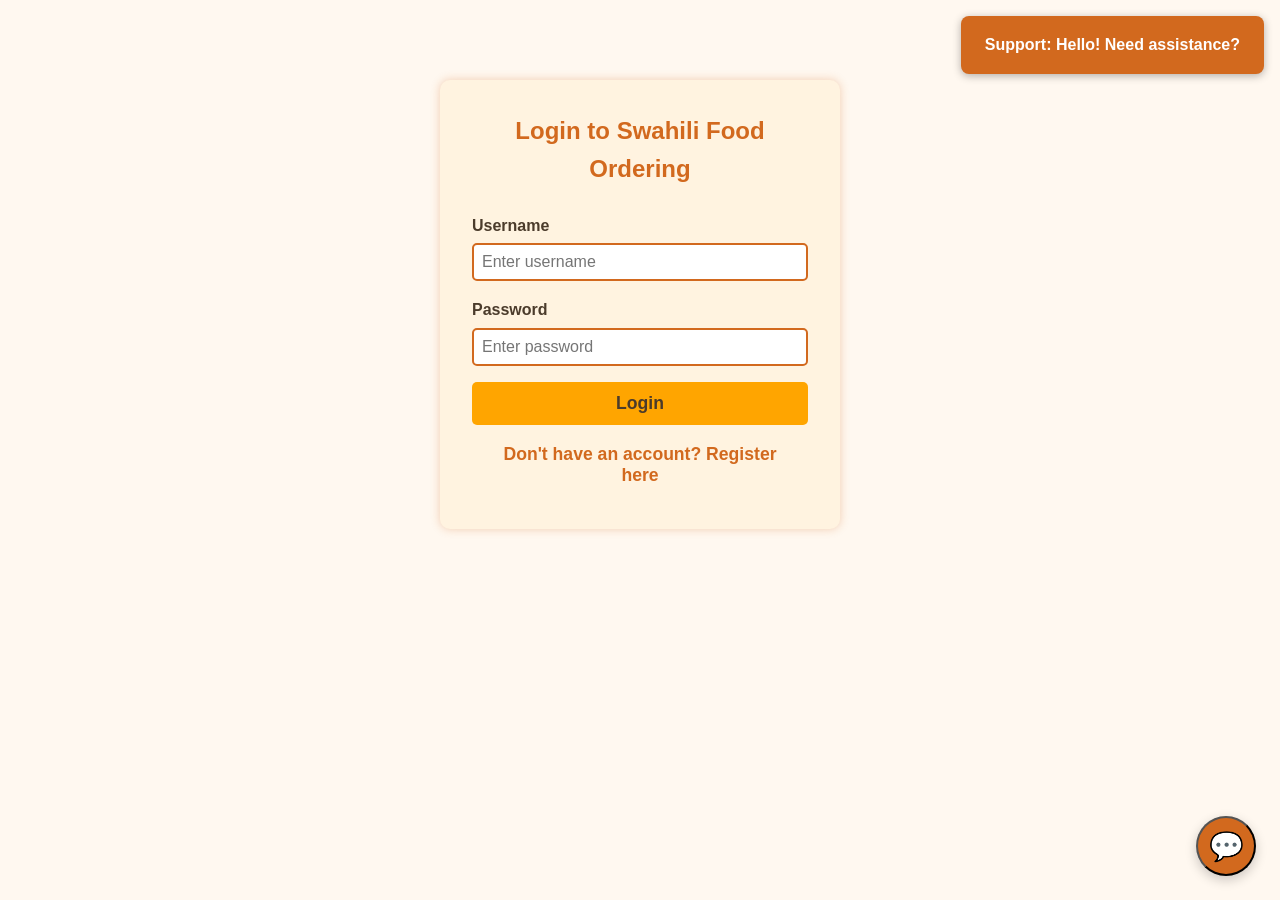
==== index.html @ b00fa82b "Integrated SQL and PHP backend" ====
<!DOCTYPE html>
<html lang="en">

<head>
  <meta charset="UTF-8" />
  <meta name="viewport" content="width=device-width, initial-scale=1" />
  <title>Swahili Food Ordering System</title>
  <style>
    /* Full CSS styles */
    * {
      box-sizing: border-box;
      margin: 0;
      padding: 0;
      font-family: 'Segoe UI', Tahoma, Geneva, Verdana, sans-serif;
    }

    body {
      background-image: url('https://images.unsplash.com/photo-1504674900247-0877df9cc836?auto=format&fit=crop&w=1350&q=80');
      background-size: cover;
      background-color: #fff8f0;
      color: #4b3b2b;
      line-height: 1.6;
      min-height: 100vh;
      display: flex;
      flex-direction: column;
      font-size: 16px;
    }

    .navbar {
      background-color: #d2691e;
      padding: 1rem;
      display: flex;
      justify-content: center;
      align-items: center;
      gap: 2rem;
      flex-wrap: wrap;
    }

    .navbar ul {
      list-style: none;
      display: flex;
      justify-content: center;
      gap: 2rem;
      margin: 0;
      padding: 0;
      flex-grow: 1;
    }

    .navbar a,
    .navbar button.logout-btn {
      color: #fff8f0;
      text-decoration: none;
      font-weight: 600;
      font-size: 1.1rem;
      transition: color 0.3s ease;
      cursor: pointer;
      background: none;
      border: none;
      padding: 0;
      font-family: inherit;
    }

    .navbar a:hover,
    .navbar a.active,
    .navbar button.logout-btn:hover {
      color: #ffa500;
    }

    .hero {
      background: linear-gradient(135deg, #ffa500, #d2691e);
      color: white;
      padding: 4rem 2rem;
      text-align: center;
      font-weight: 700;
      font-size: 2rem;
      border-radius: 0 0 30px 30px;
      margin-bottom: 2rem;
    }

    /* About & Features images */
    .about-us-content img,
    .features-content img {
      width: 100%;
      max-width: 420px;
      height: auto;
      border-radius: 8px;
      display: block;
      object-fit: cover;
      margin-bottom: 0.75rem;
    }

    /* Larger images when on home page only */
    #home .about-us-content img,
    #home .features-content img {
      max-width: 520px;
    }

    .feature-item .feature-subimage {
      width: 100%;
      max-width: 420px;
      border-radius: 6px;
      display: block;
      object-fit: cover;
      margin-top: 0.5rem;
    }

    .about-us-content {
      display: flex;
      gap: 1rem;
      align-items: center;
      justify-content: center;
      flex-wrap: wrap;
    }

    .features-content {
      display: flex;
      gap: 1rem;
      justify-content: center;
      flex-wrap: wrap;
    }

    /* Support chat button & window */
    #support-btn {
      position: fixed;
      right: 1.5rem;
      bottom: 1.5rem;
      width: 60px;
      height: 60px;
      border-radius: 50%;
      background: #d2691e;
      color: white;
      font-size: 28px;
      display: flex;
      align-items: center;
      justify-content: center;
      box-shadow: 0 4px 12px rgba(0, 0, 0, 0.2);
      cursor: pointer;
      z-index: 2000;
    }

    #support-window {
      position: fixed;
      right: 1.5rem;
      bottom: 80px;
      width: 320px;
      max-height: 420px;
      background: white;
      border-radius: 10px;
      box-shadow: 0 6px 24px rgba(0, 0, 0, 0.25);
      display: none;
      flex-direction: column;
      overflow: hidden;
      z-index: 2000;
    }

    #support-window header {
      background: #d2691e;
      color: white;
      padding: 0.6rem 0.9rem;
      font-weight: 700;
      display: flex;
      justify-content: space-between;
      align-items: center;
    }

    #support-messages {
      padding: 0.75rem;
      overflow-y: auto;
      flex-grow: 1;
      font-size: 0.95rem;
    }

    .support-msg {
      margin: 0.4rem 0;
    }

    .support-msg .from {
      font-weight: 700;
      margin-right: 0.4rem;
    }

    #support-input {
      display: flex;
      border-top: 1px solid #eee;
    }

    #support-input textarea {
      flex: 1;
      padding: 0.5rem;
      border: none;
      resize: none;
      font-family: inherit;
    }

    #support-input button {
      background: #ffa500;
      border: none;
      padding: 0 0.9rem;
      cursor: pointer;
      font-weight: 700;
    }

    .contact-section {
      max-width: 600px;
      margin: 2rem auto 4rem auto;
      background-color: #fff3e0;
      padding: 1.5rem 2rem;
      border-radius: 10px;
      box-shadow: 0 0 10px rgba(210, 105, 30, 0.3);
      text-align: center;
      font-weight: 600;
      color: #4b3b2b;
    }

    .contact-section h3 {
      margin-bottom: 1rem;
      color: #d2691e;
    }

    .contact-links a {
      display: inline-block;
      margin: 0 1rem;
      color: #d2691e;
      font-weight: 700;
      text-decoration: none;
      border: 2px solid #d2691e;
      padding: 0.5rem 1rem;
      border-radius: 5px;
      transition: background-color 0.3s ease, color 0.3s ease;
    }

    .contact-links a:hover {
      background-color: #d2691e;
      color: #fff8f0;
    }

    .login-container {
      max-width: 400px;
      margin: 5rem auto;
      background-color: #fff3e0;
      padding: 2rem;
      border-radius: 10px;
      box-shadow: 0 0 10px rgba(210, 105, 30, 0.3);
    }

    .login-container h1 {
      margin-bottom: 1.5rem;
      text-align: center;
      color: #d2691e;
    }

    .login-container label {
      display: block;
      margin-bottom: 0.3rem;
      font-weight: 600;
    }

    .login-container input {
      width: 100%;
      padding: 0.5rem;
      margin-bottom: 1rem;
      border: 2px solid #d2691e;
      border-radius: 5px;
      font-size: 1rem;
    }

    .login-container button {
      width: 100%;
      padding: 0.7rem;
      background-color: #ffa500;
      border: none;
      border-radius: 5px;
      color: #4b3b2b;
      font-weight: 700;
      font-size: 1.1rem;
      cursor: pointer;
      transition: background-color 0.3s ease;
    }

    .login-container button:hover {
      background-color: #d2691e;
      color: #fff8f0;
    }

    .error-message {
      color: #b00020;
      font-weight: 600;
      text-align: center;
      margin-top: -0.5rem;
      margin-bottom: 1rem;
    }

    .menu-section {
      max-width: 1000px;
      margin: 2rem auto;
      padding: 0 1rem;
    }

    .menu-section h2,
    .menu-section h3 {
      text-align: center;
      margin-bottom: 1rem;
      color: #d2691e;
    }

    .menu-items {
      display: grid;
      grid-template-columns: repeat(auto-fit, minmax(260px, 1fr));
      gap: 1.5rem;
    }

    .menu-card {
      background-color: #fff3e0;
      border-radius: 10px;
      box-shadow: 0 2px 8px rgba(210, 105, 30, 0.2);
      padding: 1rem;
      text-align: center;
      transition: transform 0.3s ease;
      cursor: pointer;
      position: relative;
    }

    .menu-card:hover {
      transform: translateY(-5px);
    }

    .menu-card .image-placeholder {
      background-color: #d2691e;
      color: #fff8f0;
      height: 300px;
      display: flex;
      justify-content: center;
      align-items: center;
      font-weight: 700;
      border-radius: 8px;
      margin-bottom: 1rem;
      background-size: cover;
      background-position: center;
    }

    .menu-card h4 {
      margin-bottom: 0.5rem;
      color: #4b3b2b;
    }

    .menu-card p.price {
      font-weight: 700;
      margin-bottom: 0.5rem;
      color: #d2691e;
    }

    .menu-card .rating {
      margin-bottom: 0.5rem;
      color: #ffa500;
    }

    .menu-card button {
      background-color: #ffa500;
      border: none;
      padding: 0.5rem 1rem;
      border-radius: 5px;
      font-weight: 700;
      color: #4b3b2b;
      cursor: pointer;
      transition: background-color 0.3s ease;
      margin-bottom: 0.5rem;
    }

    .menu-card button:hover {
      background-color: #d2691e;
      color: #fff8f0;
    }

    .menu-card .fav-btn {
      position: absolute;
      top: 10px;
      right: 10px;
      background: transparent;
      border: none;
      font-size: 1.5rem;
      cursor: pointer;
      color: #d2691e;
      transition: color 0.3s ease;
    }

    .menu-card .fav-btn.favorited {
      color: #ffa500;
    }

    #cart-items {
      max-width: 700px;
      margin: 1rem auto;
      padding: 0 1rem;
    }

    .cart-item {
      background-color: #fff3e0;
      border-radius: 10px;
      box-shadow: 0 2px 8px rgba(210, 105, 30, 0.2);
      padding: 1rem;
      margin-bottom: 1rem;
      display: flex;
      justify-content: space-between;
      align-items: center;
    }

    .cart-item p {
      margin: 0 0.5rem;
      font-weight: 600;
      color: #4b3b2b;
    }

    .cart-item button {
      background-color: #b00020;
      border: none;
      color: white;
      padding: 0.3rem 0.7rem;
      border-radius: 5px;
      cursor: pointer;
      font-weight: 700;
      transition: background-color 0.3s ease;
    }

    .cart-item button:hover {
      background-color: #7a0015;
    }

    .cart-summary {
      max-width: 700px;
      margin: 1rem auto;
      padding: 1rem;
      background-color: #fff3e0;
      border-radius: 10px;
      text-align: right;
      font-weight: 700;
      font-size: 1.2rem;
      color: #d2691e;
    }

    .cart-summary button {
      background-color: #ffa500;
      border: none;
      padding: 0.7rem 1.5rem;
      border-radius: 5px;
      font-weight: 700;
      color: #4b3b2b;
      cursor: pointer;
      transition: background-color 0.3s ease;
      margin-left: 1rem;
    }

    .cart-summary button:hover {
      background-color: #d2691e;
      color: #fff8f0;
    }

    .confirmation-message {
      text-align: center;
      font-weight: 700;
      color: #2e7d32;
      margin-top: 1rem;
    }

    #delivery-form {
      max-width: 700px;
      margin: 1rem auto 3rem auto;
      background-color: #fff3e0;
      padding: 1rem 2rem;
      border-radius: 10px;
      box-shadow: 0 0 10px rgba(210, 105, 30, 0.3);
    }

    #delivery-form h3 {
      color: #d2691e;
      margin-bottom: 1rem;
      text-align: center;
    }

    #delivery-form label {
      display: block;
      margin-bottom: 0.3rem;
      font-weight: 600;
      color: #4b3b2b;
    }

    #delivery-form input,
    #delivery-form textarea {
      width: 100%;
      padding: 0.5rem;
      margin-bottom: 1rem;
      border: 2px solid #d2691e;
      border-radius: 5px;
      font-size: 1rem;
      font-family: inherit;
      resize: vertical;
    }

    #delivery-form button {
      background-color: #ffa500;
      border: none;
      padding: 0.7rem 1.5rem;
      border-radius: 5px;
      font-weight: 700;
      color: #4b3b2b;
      cursor: pointer;
      transition: background-color 0.3s ease;
      display: block;
      margin: 0 auto;
    }

    #delivery-form button:hover {
      background-color: #d2691e;
      color: #fff8f0;
    }

    #notification {
      position: fixed;
      top: 1rem;
      right: 1rem;
      background-color: #d2691e;
      color: white;
      padding: 1rem 1.5rem;
      border-radius: 8px;
      box-shadow: 0 2px 8px rgba(0, 0, 0, 0.3);
      display: none;
      z-index: 1000;
      font-weight: 700;
    }

    #search-suggestions {
      position: absolute;
      background: white;
      border: 1px solid #d2691e;
      border-radius: 5px;
      max-width: 300px;
      max-height: 150px;
      overflow-y: auto;
      z-index: 100;
      display: none;
    }

    #search-suggestions div {
      padding: 0.5rem;
      cursor: pointer;
    }

    #search-suggestions div:hover,
    #search-suggestions div.active {
      background-color: #d2691e;
      color: white;
    }

    @media (max-width: 600px) {
      .navbar ul {
        flex-direction: column;
        gap: 1rem;
      }

      .menu-items {
        grid-template-columns: 1fr;
      }

      .hero {
        font-size: 1.5rem;
        padding: 3rem 1rem;
      }

      .login-container {
        margin: 3rem 1rem;
      }
    }

    .page {
      display: none;
    }

    .active-page {
      display: block;
    }

    /* Additional styles for Home page sections */
    .about-us,
    .features,
    .contacts {
      max-width: 900px;
      margin: 2rem auto;
      background: #fff3e0;
      padding: 2rem;
      border-radius: 10px;
      box-shadow: 0 0 10px rgba(210, 105, 30, 0.3);
    }

    .about-us h2,
    .features h2,
    .contacts h2 {
      color: #d2691e;
      margin-bottom: 1rem;
      text-align: center;
    }

    .about-us-content,
    .features-content,
    .contacts-content {
      display: flex;
      flex-wrap: wrap;
      gap: 1.5rem;
      align-items: center;
      justify-content: center;
    }

    .about-us-content img,
    .features-content img,
    .contacts-content img {
      max-width: 300px;
      border-radius: 10px;
      object-fit: cover;
    }

    .about-us-text,
    .feature-item p,
    .contact-item p {
      color: #4b3b2b;
      font-size: 1.1rem;
    }

    .feature-item,
    .contact-item {
      flex: 1 1 250px;
      text-align: center;
    }

    .feature-item h3 {
      color: #d2691e;
      margin: 0.5rem 0;
    }

    .contact-item a {
      color: #d2691e;
      font-weight: 700;
      text-decoration: none;
    }

    .contact-item a:hover {
      text-decoration: underline;
    }
  </style>
</head>

<body>
  <div id="notification" role="alert" aria-live="assertive"></div>
  <header id="header" style="display:none;">
    <nav class="navbar">
      <ul>
        <li><a href="#" class="nav-link" data-page="home">Home</a></li>
        <li><a href="#" class="nav-link" data-page="menu">Menu</a></li>
        <li><a href="#" class="nav-link" data-page="cart">Cart</a></li>
        <li><a href="#" class="nav-link" data-page="delivery">Delivery Info</a></li>
      </ul>
      <button class="logout-btn" id="logoutBtn" title="Logout">Logout</button>
    </nav>
  </header>

  <!-- Login Page -->
  <main id="login" class="page active-page">
    <section class="login-container">
      <h1 id="form-title">Login to Swahili Food Ordering</h1>
      <form id="authForm" novalidate>
        <label for="username">Username</label>
        <input type="text" id="auth-username" name="username" placeholder="Enter username" required
          autocomplete="username" />
        <label for="password">Password</label>
        <input type="password" id="auth-password" name="password" placeholder="Enter password" required
          autocomplete="current-password" />
        <button type="submit" id="auth-submit-btn">Login</button>
      </form>
      <p id="errorMsg" class="error-message" role="alert"></p>
      <p style="text-align:center; margin-top:1rem;">
        <button id="toggleAuthBtn"
          style="background:none; border:none; color:#d2691e; cursor:pointer; font-weight:700;">
          Don't have an account? Register here
        </button>
      </p>
    </section>

  </main>

  <!-- Home Page with About Us, Features, Contacts -->
  <main id="home" class="page">
    <section class="hero">
      <h1>Welcome!</h1>
      <p>Delicious traditional Swahili dishes delivered to your doorstep.</p>
    </section>

    <section class="about-us">
      <h2>About Us</h2>
      <div class="about-us-content">
        <img src="https://images.unsplash.com/photo-1517248135467-4c7edcad34c4?auto=format&fit=crop&w=800&q=80"
          alt="About Us Image" />
        <p class="about-us-text">
          We are passionate about bringing authentic Swahili cuisine to your table. Our dishes are prepared with
          traditional recipes and fresh ingredients, ensuring a delightful experience with every bite.
        </p>
      </div>
    </section>

    <section class="features">
      <h2>Our Impressive Features</h2>
      <div class="features-content">
        <div class="feature-item">
          <img src="https://images.unsplash.com/photo-1504674900247-0877df9cc836?auto=format&fit=crop&w=800&q=80"
            alt="Fresh Ingredients" />
          <h3>Fresh Ingredients</h3>
          <p>We use only the freshest ingredients sourced locally to ensure quality and taste.</p>
        </div>
        <div class="feature-item">
          <img src="https://images.unsplash.com/photo-1523986371872-9d3ba2e2f642?auto=format&fit=crop&w=800&q=80"
            alt="Traditional Recipes" />
          <img class="feature-subimage"
            src="https://images.unsplash.com/photo-1504674900247-0877df9cc836?auto=format&fit=crop&w=1000&q=80"
            alt="Traditional Cooking" />
          <h3>Traditional Recipes</h3>
          <p>Our dishes are made following authentic Swahili recipes passed down through generations.</p>
        </div>
        <div class="feature-item">
          <img src="https://images.unsplash.com/photo-1544025162-d76694265947?auto=format&fit=crop&w=800&q=80"
            alt="Fast Delivery" />
          <h3>Fast Delivery</h3>
          <p>Enjoy your meal quickly with our reliable and fast delivery service.</p>
        </div>
      </div>
    </section>

    <section class="contacts">
      <h2>Our Contacts</h2>
      <div class="contacts-content">
        <div class="contact-item">
          <img src="path/to/whatsapp-icon.png" alt="WhatsApp" style="width:60px;" />
          <p><a href="https://wa.me/255757816565" target="_blank" rel="noopener">+255 757 816 565 (WhatsApp)</a></p>
        </div>
        <div class="contact-item">
          <img src="path/to/phone-icon.png" alt="Phone" style="width:60px;" />
          <p><a href="tel:+255757816565">+255 757 816 565 (Call)</a></p>
        </div>
        <div class="contact-item">
          <img src="path/to/location-icon.png" alt="Location" style="width:60px;" />
          <p><a href="https://maps.app.goo.gl/bBPRzqbe6BLjwRiP9" target="_blank" rel="noopener">Our Location on Google
              Maps</a></p>
        </div>
      </div>
    </section>
  </main>

  <!-- Menu Page -->
  <main id="menu" class="page" style="position:relative;">
    <h2>Swahili Food Menu</h2>
    <section class="menu-section" style="position:relative;">
      <div style="position:relative; max-width:300px; margin:0 auto 1rem auto;">
        <input type="text" id="searchInput" placeholder="Search foods or drinks..." aria-label="Search foods or drinks"
          autocomplete="off"
          style="width:100%; padding:0.5rem; border-radius:5px; border:1px solid #d2691e; font-size:1rem;" />
        <div id="search-suggestions" role="listbox" aria-label="Search suggestions"></div>
      </div>
      <h3>Foods</h3>
      <div class="menu-items" id="food-items"></div>
      <h3>Drinks</h3>
      <div class="menu-items" id="drink-items"></div>
    </section>
  </main>

  <!-- Cart Page -->
  <main id="cart" class="page">
    <h2>Your Cart</h2>
    <section id="cart-items"></section>
    <div class="cart-summary">
      <p>Total: <span id="total-price">0</span> TZS</p>
      <button id="checkout-btn">Checkout</button>
    </div>
    <p id="checkout-message" class="confirmation-message"></p>
  </main>

  <!-- Delivery Info Page -->
  <main id="delivery" class="page">
    <h2>Delivery Information</h2>
    <form id="delivery-form" novalidate>
      <h3>Enter your delivery details</h3>
      <label for="phone">Phone Number</label>
      <input type="tel" id="phone" name="phone" placeholder="+255 7XX XXX XXX" required
        pattern="^\\+255\\s7\\d{2}\\s\\d{3}\\s\\d{3}$" />
      <label for="address">Delivery Address</label>
      <textarea id="address" name="address" placeholder="Enter your delivery address" required></textarea>
      <button type="submit">Submit Delivery Info</button>
    </form>
    <p id="delivery-message" class="confirmation-message"></p>
    <p id="call-link-container" style="text-align:center; margin-top:1rem;"></p>
  </main>

  <!-- admin panel removed -->

  <!-- Support chat button & window -->
  <button id="support-btn" aria-label="Open support chat">💬</button>
  <div id="support-window" role="dialog" aria-modal="false" aria-label="Support chat window">
    <header>
      <span>Support</span>
      <button id="support-close" aria-label="Close support"
        style="background:transparent;border:none;color:white;font-weight:700;cursor:pointer;">✖</button>
    </header>
    <div id="support-messages" aria-live="polite"></div>
    <div id="support-input">
      <textarea id="support-text" rows="2" placeholder="Type a message..."></textarea>
      <button id="support-send">Send</button>
    </div>
  </div>

  <script>
    // JavaScript code integrating all features including admin panel and role-based navigation

    let foods = [];
    let drinks = [];
    let cart = [];
    let favorites = JSON.parse(localStorage.getItem('favorites')) || [];

    // No longer needed: let orders = JSON.parse(localStorage.getItem('orders')) || [];
    // if (!localStorage.getItem('users')) { ... }
    // let users = JSON.parse(localStorage.getItem('users'));

    const pages = ['login', 'home', 'menu', 'cart', 'delivery'];
    const header = document.getElementById('header');
    const errorMsg = document.getElementById('errorMsg');
    const foodItemsContainer = document.getElementById('food-items');
    const drinkItemsContainer = document.getElementById('drink-items');
    const cartItemsContainer = document.getElementById('cart-items');
    const totalPriceElem = document.getElementById('total-price');
    const checkoutMessage = document.getElementById('checkout-message');
    const deliveryForm = document.getElementById('delivery-form');
    const deliveryMessage = document.getElementById('delivery-message');
    const callLinkContainer = document.getElementById('call-link-container');
    const notification = document.getElementById('notification');
    const searchInput = document.getElementById('searchInput');
    const searchSuggestions = document.getElementById('search-suggestions');
    const authForm = document.getElementById('authForm');
    const authUsername = document.getElementById('auth-username');
    const authPassword = document.getElementById('auth-password');
    const toggleAuthBtn = document.getElementById('toggleAuthBtn');
    const formTitle = document.getElementById('form-title');
    const authSubmitBtn = document.getElementById('auth-submit-btn');

    let isLoginMode = true;

    function showPage(pageId) {
      pages.forEach(p => document.getElementById(p).classList.remove('active-page'));
      document.getElementById(pageId).classList.add('active-page');
      if (pageId === 'login') header.style.display = 'none'; else header.style.display = 'flex';
      errorMsg.textContent = '';
      checkoutMessage.textContent = '';
      deliveryMessage.textContent = '';
      callLinkContainer.innerHTML = '';
      hideNotification();
      clearSearchSuggestions();
      if (pageId !== 'login') {
        setupUserNavigation();
      }
      // send automated support message for this page (once per session)
      try { sendAutoSupportMessage(pageId); } catch (e) { /* ignore */ }
    }

    function showNotification(msg) {
      notification.textContent = msg;
      notification.style.display = 'block';
      setTimeout(() => notification.style.display = 'none', 4000);
    }
    function hideNotification() { notification.style.display = 'none'; }
    function clearSearchSuggestions() {
      searchSuggestions.innerHTML = '';
      searchSuggestions.style.display = 'none';
    }

    // Automated support messages (notification + live chat message)
    function sendAutoSupportMessage(pageId) {
      try {
        const key = 'autoSupportShown_' + pageId;
        if (sessionStorage.getItem(key)) return;
        sessionStorage.setItem(key, '1');
        const messages = {
          home: 'Welcome! Need help finding something? We can recommend popular dishes.',
          menu: 'Need recommendations? Ask for popular or discounted dishes.',
          cart: 'Need help completing your order? I can assist with checkout or delivery.',
          delivery: 'Need help with delivery details or tracking? We can assist.'
        };
        const msg = messages[pageId] || 'Hello! Need assistance?';
        setTimeout(() => {
          // site notification
          showNotification('Support: ' + msg);
          // also append to live chat and open it
          if (typeof appendLiveChatMessage === 'function' && liveChatWindow) {
            liveChatWindow.style.display = 'flex';
            appendLiveChatMessage('Support', msg);
          }
        }, 1200);
      } catch (e) {
        console.error('Auto support message failed', e);
      }
    }

    async function fetchMenu() {
      try {
        const resp = await fetch('menu.php');
        const data = await resp.json();
        foods = data.filter(i => i.category_name === 'Foods');
        drinks = data.filter(i => i.category_name === 'Drinks');
        renderMenuItems();
      } catch (e) {
        console.error('Failed to fetch menu', e);
      }
    }

    // --- Search behavior: live filter + suggestions ---
    (function setupSearch() {
      const getAll = () => [...foods, ...drinks];

      function showSuggestionsFor(query) {
        const q = query.trim().toLowerCase();
        if (!q) { clearSearchSuggestions(); return; }
        const matches = getAll().filter(i => i.name.toLowerCase().includes(q)).slice(0, 5);
        if (matches.length === 0) { clearSearchSuggestions(); return; }
        searchSuggestions.innerHTML = '';
        matches.forEach(item => {
          const d = document.createElement('div');
          d.textContent = item.name;
          d.tabIndex = 0;
          d.addEventListener('click', () => {
            searchInput.value = item.name;
            clearSearchSuggestions();
            renderMenuItems(item.name);
          });
          d.addEventListener('keydown', e => { if (e.key === 'Enter') d.click(); });
          searchSuggestions.appendChild(d);
        });
        searchSuggestions.style.display = 'block';
      }

      searchInput.addEventListener('input', () => {
        const q = searchInput.value;
        if (!q.trim()) {
          renderMenuItems();
          clearSearchSuggestions();
          return;
        }
        renderMenuItems(q);
        showSuggestionsFor(q);
      });

      searchInput.addEventListener('keydown', (e) => {
        if (e.key === 'Enter') {
          e.preventDefault();
          const q = searchInput.value.trim();
          if (q) {
            renderMenuItems(q);
            clearSearchSuggestions();
          }
        } else if (e.key === 'Escape') {
          clearSearchSuggestions();
          searchInput.blur();
        }
      });

      // hide suggestions when clicking outside
      document.addEventListener('click', (e) => {
        if (!e.target.closest('#search-suggestions') && !e.target.closest('#searchInput')) {
          clearSearchSuggestions();
        }
      });
    })();

    // Render menu items with ratings, discounts, favorites and images
    function renderMenuItems(filter = '') {
      function renderCard(item) {
        const discountedPrice = item.discount ? Math.round(item.price * (1 - item.discount / 100)) : item.price;
        const isFav = favorites.includes(item.id);
        return `
        <div class="menu-card" data-id="${item.id}">
          <button class="fav-btn ${isFav ? 'favorited' : ''}" aria-label="${isFav ? 'Remove from favorites' : 'Add to favorites'}">
            ${isFav ? '★' : '☆'}
          </button>
          <div class="image-placeholder" style="background-image: url('${item.image_url || item.image}');"></div>
          <h4>${item.name}</h4>
          <p class="price">${discountedPrice} TZS${item.discount ? ` <small style="text-decoration:line-through; color:#a0522d;">${item.price} TZS</small>` : ''}</p>
          <p class="rating">⭐ ${item.rating} (${item.reviews_count || item.reviews})</p>
          <button class="add-cart-btn">Add to Cart</button>
        </div>
      `;
      }

      const filteredFoods = foods.filter(f => f.name.toLowerCase().includes(filter.toLowerCase()));
      const filteredDrinks = drinks.filter(d => d.name.toLowerCase().includes(filter.toLowerCase()));

      foodItemsContainer.innerHTML = filteredFoods.map(renderCard).join('') || '<p>No foods found.</p>';
      drinkItemsContainer.innerHTML = filteredDrinks.map(renderCard).join('') || '<p>No drinks found.</p>';

      document.querySelectorAll('.menu-card').forEach(card => {
        const id = parseInt(card.dataset.id);
        const favBtn = card.querySelector('.fav-btn');
        const addCartBtn = card.querySelector('.add-cart-btn');

        favBtn.onclick = () => toggleFavorite(id, favBtn);
        addCartBtn.onclick = () => {
          const item = foods.find(f => f.id === id) || drinks.find(d => d.id === id);
          if (item) addToCart(item);
        };
      });
    }

    function toggleFavorite(id, button) {
      const index = favorites.indexOf(id);
      if (index === -1) {
        favorites.push(id);
        button.classList.add('favorited');
        button.textContent = '★';
        showNotification('Added to favorites');
      } else {
        favorites.splice(index, 1);
        button.classList.remove('favorited');
        button.textContent = '☆';
        showNotification('Removed from favorites');
      }
      localStorage.setItem('favorites', JSON.stringify(favorites));
    }

    function addToCart(item) {
      const existing = cart.find(i => i.id === item.id);
      if (existing) {
        existing.quantity++;
      } else {
        cart.push({ ...item, quantity: 1 });
      }
      showNotification(`${item.name} added to cart.`);
      renderCart();
    }

    function renderCart() {
      cartItemsContainer.innerHTML = '';
      if (cart.length === 0) {
        cartItemsContainer.innerHTML = '<p>Your cart is empty.</p>';
        totalPriceElem.textContent = '0';
        checkoutMessage.textContent = '';
        return;
      }
      cart.forEach((item, index) => {
        const discountedPrice = item.discount ? Math.round(item.price * (1 - item.discount / 100)) : item.price;
        const div = document.createElement('div');
        div.className = 'cart-item';
        div.innerHTML = `
        <p>${item.name} x ${item.quantity}</p>
        <p>${discountedPrice * item.quantity} TZS</p>
        <button aria-label="Remove ${item.name} from cart">Remove</button>
      `;
        div.querySelector('button').addEventListener('click', () => {
          removeFromCart(index);
        });
        cartItemsContainer.appendChild(div);
      });
      const total = cart.reduce((sum, item) => {
        const price = item.discount ? Math.round(item.price * (1 - item.discount / 100)) : item.price;
        return sum + price * item.quantity;
      }, 0);
      totalPriceElem.textContent = total;
      checkoutMessage.textContent = '';
    }

    function removeFromCart(index) {
      cart.splice(index, 1);
      renderCart();
    }

    document.getElementById('checkout-btn').addEventListener('click', () => {
      if (cart.length === 0) {
        alert('Your cart is empty.');
        return;
      }
      showPage('delivery');
    });

    document.querySelectorAll('.nav-link').forEach(link => {
      link.addEventListener('click', e => {
        e.preventDefault();
        const page = e.target.dataset.page;
        showPage(page);
        if (page === 'menu') fetchMenu();
        if (page === 'cart') renderCart();
        checkoutMessage.textContent = '';
      });
    });

    document.getElementById('logoutBtn').addEventListener('click', () => {
      showPage('login');
      cart = [];
      checkoutMessage.textContent = '';
      errorMsg.textContent = '';
      authForm.reset();
      errorMsg.style.color = '#b00020';
      setupUserNavigation();
    });

    deliveryForm.addEventListener('submit', e => {
      e.preventDefault();
      deliveryMessage.textContent = '';
      callLinkContainer.innerHTML = '';
      const phone = deliveryForm.phone.value.trim();
      const address = deliveryForm.address.value.trim();

      const currentUser = JSON.parse(localStorage.getItem('currentUser'));
      const total = cart.reduce((sum, item) => {
        const price = item.discount ? Math.round(item.price * (1 - item.discount / 100)) : item.price;
        return sum + price * item.quantity;
      }, 0);

      fetch('orders.php?action=submit', {
        method: 'POST',
        headers: { 'Content-Type': 'application/json' },
        body: JSON.stringify({
          userId: currentUser ? currentUser.id : null,
          totalPrice: total,
          phone: phone,
          address: address,
          items: cart.map(i => ({ id: i.id, quantity: i.quantity, price: i.discount ? Math.round(i.price * (1 - i.discount / 100)) : i.price }))
        })
      })
        .then(r => r.json())
        .then(res => {
          if (res.success) {
            deliveryMessage.textContent = 'Thank you! Your order has been received. Order ID: ' + res.orderId;
            callLinkContainer.innerHTML = `<a href="tel:${phone}" style="font-weight:bold; color:#d2691e;">Call to confirm delivery: ${phone}</a>`;
            cart = [];
            renderCart();
            showNotification('Order placed successfully!');
          } else {
            alert('Order failed: ' + res.message);
          }
        });
    });

    toggleAuthBtn.addEventListener('click', () => {
      isLoginMode = !isLoginMode;
      if (isLoginMode) {
        formTitle.textContent = 'Login to Swahili Food Ordering';
        authSubmitBtn.textContent = 'Login';
        toggleAuthBtn.textContent = "Don't have an account? Register here";
        errorMsg.style.color = '#b00020';
      } else {
        formTitle.textContent = 'Register a New Account';
        authSubmitBtn.textContent = 'Register';
        toggleAuthBtn.textContent = "Already have an account? Login here";
        errorMsg.style.color = '#b00020';
      }
      errorMsg.textContent = '';
      authForm.reset();
    });

    authForm.addEventListener('submit', e => {
      e.preventDefault();
      const username = authUsername.value.trim();
      const password = authPassword.value.trim();
      if (!username || !password) {
        errorMsg.textContent = 'Please enter both username and password.';
        return;
      }

      const action = isLoginMode ? 'login' : 'register';
      fetch(`auth.php?action=${action}`, {
        method: 'POST',
        headers: { 'Content-Type': 'application/json' },
        body: JSON.stringify({ username, password })
      })
        .then(r => r.json())
        .then(res => {
          if (res.success) {
            if (isLoginMode) {
              localStorage.setItem('currentUser', JSON.stringify(res.user));
              if (res.user.role === 'admin') {
                window.location.href = 'admin.html';
              } else {
                showPage('home');
                fetchMenu();
                setupUserNavigation();
              }
            } else {
              errorMsg.style.color = 'green';
              errorMsg.textContent = 'Registration successful! You can now login.';
              isLoginMode = true;
              formTitle.textContent = 'Login to Swahili Food Ordering';
              authSubmitBtn.textContent = 'Login';
              toggleAuthBtn.textContent = "Don't have an account? Register here";
              authForm.reset();
            }
          } else {
            errorMsg.textContent = res.message;
          }
        })
        .catch(err => {
          errorMsg.textContent = 'Server error. Please try again.';
        });
    });

    // admin UI removed; renderAdmin() deleted

    // admin add/remove handlers removed with admin UI

    function setupAdminNavigation() {
      document.querySelectorAll('.nav-link').forEach(link => {
        if (link.dataset.page === 'admin') link.style.display = 'inline-block';
        else link.style.display = 'none';
      });
    }

    function setupUserNavigation() {
      document.querySelectorAll('.nav-link').forEach(link => {
        if (link.dataset.page === 'admin') link.style.display = 'none';
        else link.style.display = 'inline-block';
      });
    }

    // Apply saved home hero image (if any)
    function applySavedHomeImage() {
      const url = localStorage.getItem('homeHeroImage');
      const hero = document.querySelector('.hero');
      const preview = document.getElementById('home-image-preview');
      if (!hero) return;
      if (url) {
        hero.style.background = `url('${url}') center/cover no-repeat`;
        if (preview) preview.style.backgroundImage = `url('${url}')`;
      } else {
        hero.style.background = 'linear-gradient(135deg, #ffa500, #d2691e)';
        if (preview) preview.style.backgroundImage = '';
      }
    }

    // Handler to save image URL or file
    function setupHomeImageHandlers() {
      const urlInput = document.getElementById('home-image-url');
      const fileInput = document.getElementById('home-image-file');
      const btn = document.getElementById('update-home-image-btn');
      const preview = document.getElementById('home-image-preview');
      if (!btn) return;

      btn.addEventListener('click', () => {
        const url = urlInput.value.trim();
        if (url) {
          localStorage.setItem('homeHeroImage', url);
          applySavedHomeImage();
          showNotification('Home image updated from URL');
          return;
        }
        // if no URL, check file input
        if (fileInput.files && fileInput.files[0]) {
          const reader = new FileReader();
          reader.onload = function (e) {
            const data = e.target.result;
            localStorage.setItem('homeHeroImage', data);
            applySavedHomeImage();
            showNotification('Home image updated from uploaded file');
          };
          reader.readAsDataURL(fileInput.files[0]);
          return;
        }
        alert('Please provide an image URL or choose a file to upload.');
      });

      // show immediate preview when file selected
      if (fileInput) {
        fileInput.addEventListener('change', () => {
          const f = fileInput.files && fileInput.files[0];
          if (!f) return;
          const reader = new FileReader();
          reader.onload = (e) => {
            if (preview) preview.style.backgroundImage = `url('${e.target.result}')`;
          };
          reader.readAsDataURL(f);
        });
      }
    }

    applySavedHomeImage();
    setupHomeImageHandlers();

    // Support chat JS: handlers and helpers
    (function setupSupportChat() {
      const supportBtn = document.getElementById('support-btn');
      const supportWindow = document.getElementById('support-window');
      const supportClose = document.getElementById('support-close');
      const supportMessages = document.getElementById('support-messages');
      const supportText = document.getElementById('support-text');
      const supportSend = document.getElementById('support-send');

      function openSupport() { supportWindow.style.display = 'flex'; supportText.focus(); }
      function closeSupport() { supportWindow.style.display = 'none'; }

      function appendSupportMessage(from, text) {
        const p = document.createElement('div');
        p.className = 'support-msg';
        p.innerHTML = `<span class="from">${from}:</span> <span class="text">${text}</span>`;
        supportMessages.appendChild(p);
        supportMessages.scrollTop = supportMessages.scrollHeight;
      }

      // expose for automated messages
      window.appendLiveChatMessage = appendSupportMessage;

      supportBtn.addEventListener('click', () => {
        if (supportWindow.style.display === 'flex') closeSupport(); else openSupport();
      });
      supportClose.addEventListener('click', closeSupport);

      supportSend.addEventListener('click', () => {
        const txt = supportText.value.trim();
        if (!txt) return;
        appendSupportMessage('You', txt);
        supportText.value = '';
        // simulate support reply
        setTimeout(() => {
          appendSupportMessage('Support', 'Thanks—we received your message and will reply shortly.');
        }, 1200);
      });

      supportText.addEventListener('keydown', e => {
        if (e.key === 'Enter' && !e.shiftKey) { e.preventDefault(); supportSend.click(); }
      });
    })();

    showPage('login');
  </script>
</body>

</html>
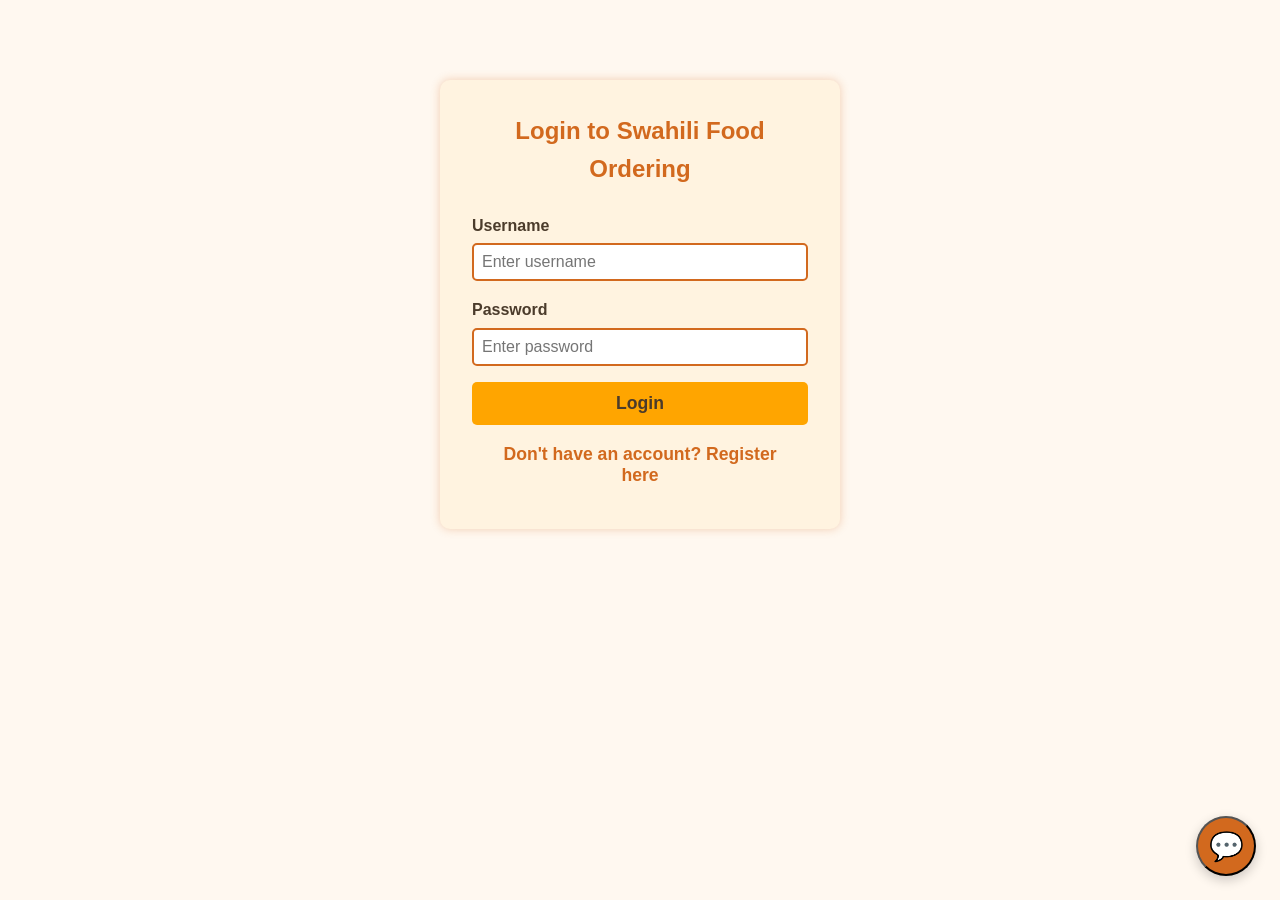
==== commit c8c0e933: "Fix: Remove forced admin redirect, add Dashboard link" ====
--- a/index.html
+++ b/index.html
@@ -655,6 +655,8 @@
         <li><a href="#" class="nav-link" data-page="menu">Menu</a></li>
         <li><a href="#" class="nav-link" data-page="cart">Cart</a></li>
         <li><a href="#" class="nav-link" data-page="delivery">Delivery Info</a></li>
+        <li><a href="admin.html" id="admin-dashboard-link"
+            style="display:none; font-weight:bold; color:#b00020;">Dashboard</a></li>
       </ul>
       <button class="logout-btn" id="logoutBtn" title="Logout">Logout</button>
     </nav>
@@ -1090,7 +1092,13 @@
       });
     });
 
-    document.getElementById('logoutBtn').addEventListener('click', () => {
+    document.getElementById('logoutBtn').addEventListener('click', async () => {
+      try {
+        await fetch('auth.php?action=logout');
+      } catch (e) {
+        console.error('Logout failed', e);
+      }
+      localStorage.removeItem('currentUser');
       showPage('login');
       cart = [];
       checkoutMessage.textContent = '';
@@ -1175,12 +1183,14 @@
           if (res.success) {
             if (isLoginMode) {
               localStorage.setItem('currentUser', JSON.stringify(res.user));
+              showPage('home'); // Always go to home
+              fetchMenu();
+              setupUserNavigation();
+
               if (res.user.role === 'admin') {
-                window.location.href = 'admin.html';
-              } else {
-                showPage('home');
-                fetchMenu();
-                setupUserNavigation();
+                const adminLink = document.getElementById('admin-dashboard-link');
+                if (adminLink) adminLink.style.display = 'inline-block';
+                showNotification('Welcome Admin! Access Dashboard via menu.');
               }
             } else {
               errorMsg.style.color = 'green';
@@ -1325,7 +1335,31 @@
       });
     })();
 
-    showPage('login');
+    async function autoLogin() {
+      try {
+        const resp = await fetch('auth.php?action=verify');
+        const data = await resp.json();
+        if (data.authenticated) {
+          localStorage.setItem('currentUser', JSON.stringify(data.user));
+          showPage('home');
+          fetchMenu();
+          setupUserNavigation();
+
+          if (data.user.role === 'admin') {
+            const adminLink = document.getElementById('admin-dashboard-link');
+            if (adminLink) adminLink.style.display = 'inline-block';
+            showNotification('Welcome Admin! Access Dashboard via menu.');
+          }
+        } else {
+          showPage('login');
+        }
+      } catch (e) {
+        console.error('Auto-login failed', e);
+        showPage('login');
+      }
+    }
+
+    autoLogin();
   </script>
 </body>
 
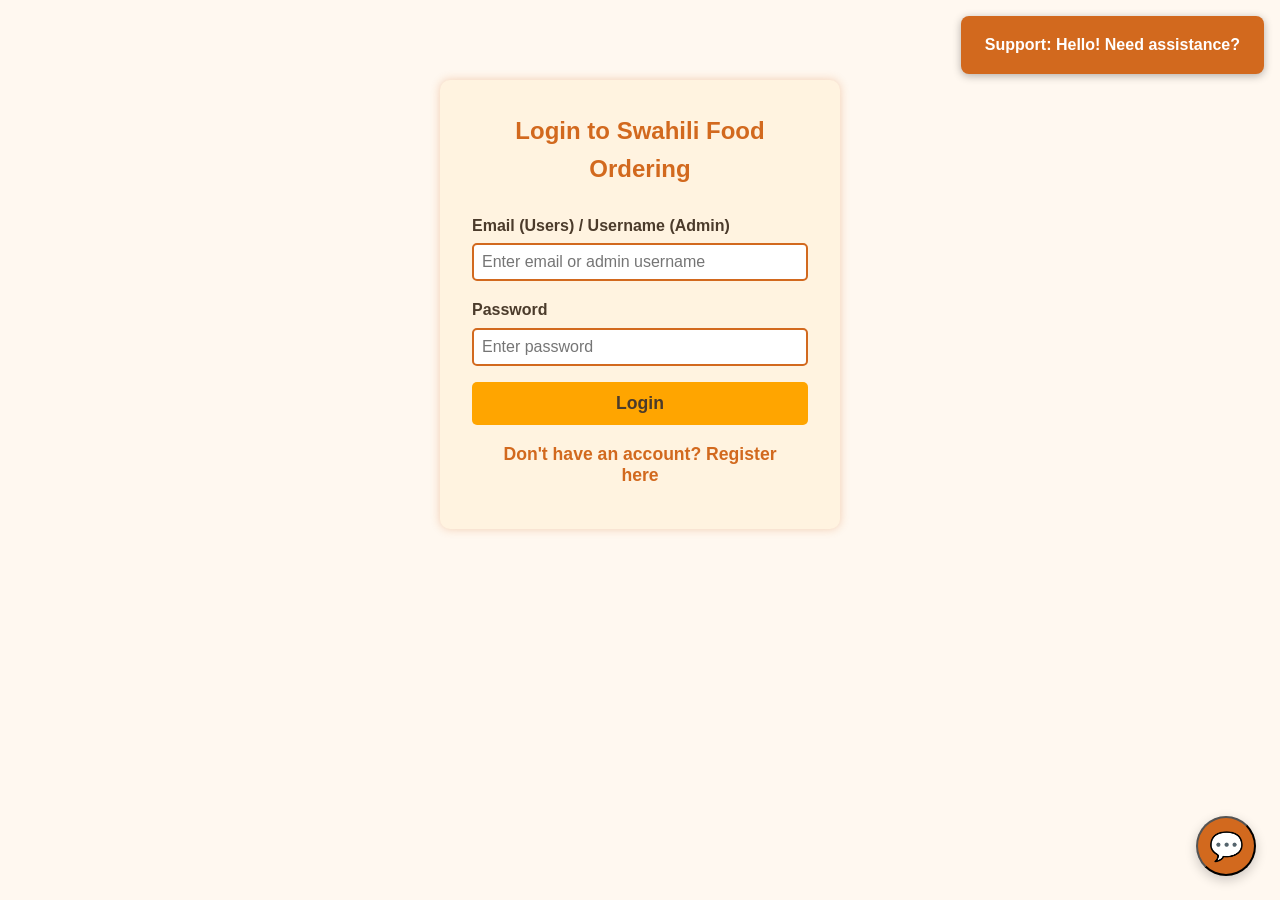
==== commit ba6201be: "Migrate to food_ordering_db: Update schema, restore products, fix admin panel compatibility" ====
--- a/index.html
+++ b/index.html
@@ -667,8 +667,8 @@
     <section class="login-container">
       <h1 id="form-title">Login to Swahili Food Ordering</h1>
       <form id="authForm" novalidate>
-        <label for="username">Username</label>
-        <input type="text" id="auth-username" name="username" placeholder="Enter username" required
+        <label for="username">Email (Users) / Username (Admin)</label>
+        <input type="text" id="auth-username" name="username" placeholder="Enter email or admin username" required
           autocomplete="username" />
         <label for="password">Password</label>
         <input type="password" id="auth-password" name="password" placeholder="Enter password" required
